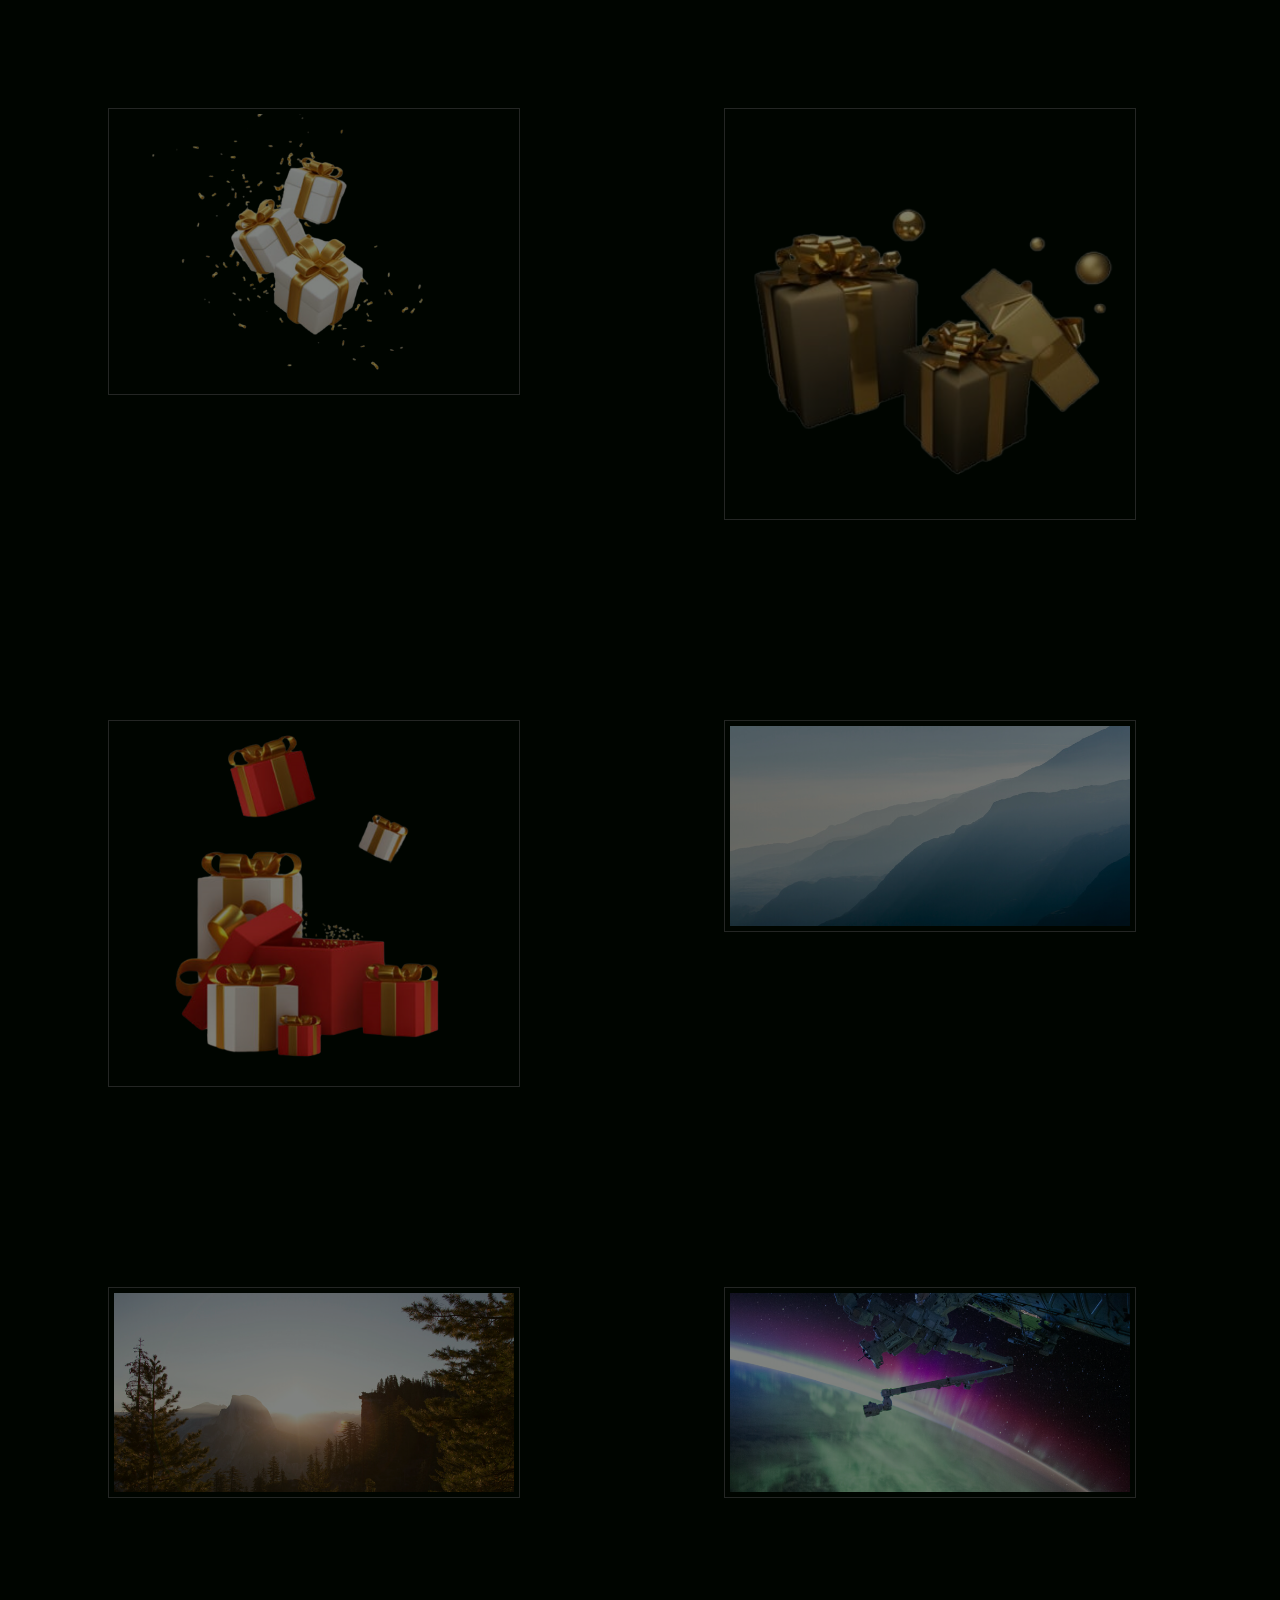
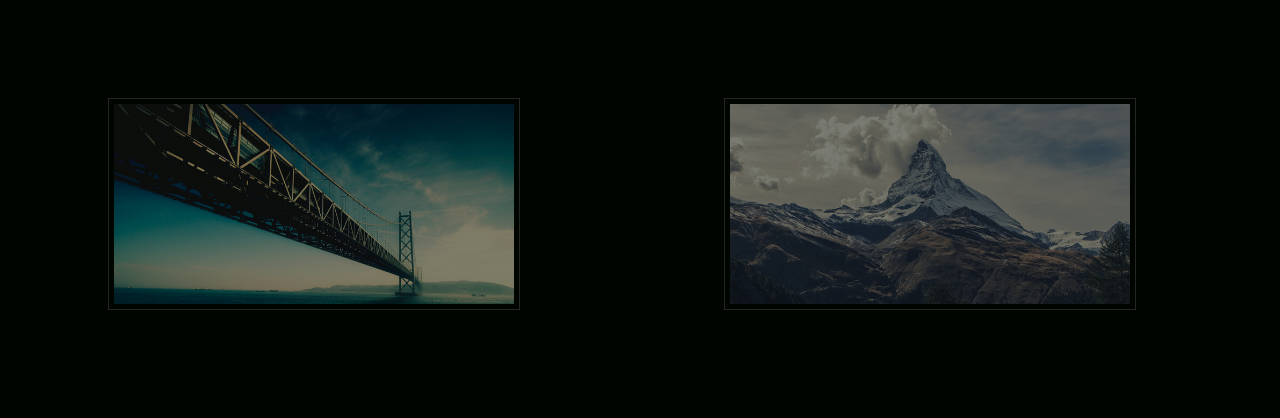
==== index.html @ 0a798679 "cambios imagenes" ====
<!DOCTYPE html>
<html lang="en">
<head>
	<meta charset="UTF-8">
	<title>Imagenes</title>
	<link rel="stylesheet" href="imagenes.css">
</head>
<body>
	<div class="galeria">
		<img src="img/img1.png" alt="Descripcion de la Imagen #1">
		<img src="img/img2.png" alt="Descripcion de la Imagen #2">
		<img src="img/img3.png" alt="Descripcion de la Imagen #3">
		<img src="img/4.jpg" alt="Descripcion de la Imagen #4">

		<img src="img/5.jpg" alt="Descripcion de la Imagen #5">
		<img src="img/6.jpg" alt="Descripcion de la Imagen #6">
		<img src="img/7.jpg" alt="Descripcion de la Imagen #7">
		<img src="img/8.jpg" alt="Descripcion de la Imagen #8">
	</div>
</body>
</html>
---- imagenes.css ----
/* Galeria */
body {
	background: #000500;
}

.galeria {
	width: 100%;
}

.galeria img {
	vertical-align: top;
	/* Hace que la orilla de la imagen se junte con la otra*/
	opacity: 0.5;
	width: 400px;
	margin: 100px;
	padding: 5px;
	border:1px solid #484848;
}

.galeria img:hover {
	border:1px solid #fff;
	opacity: 1;
}
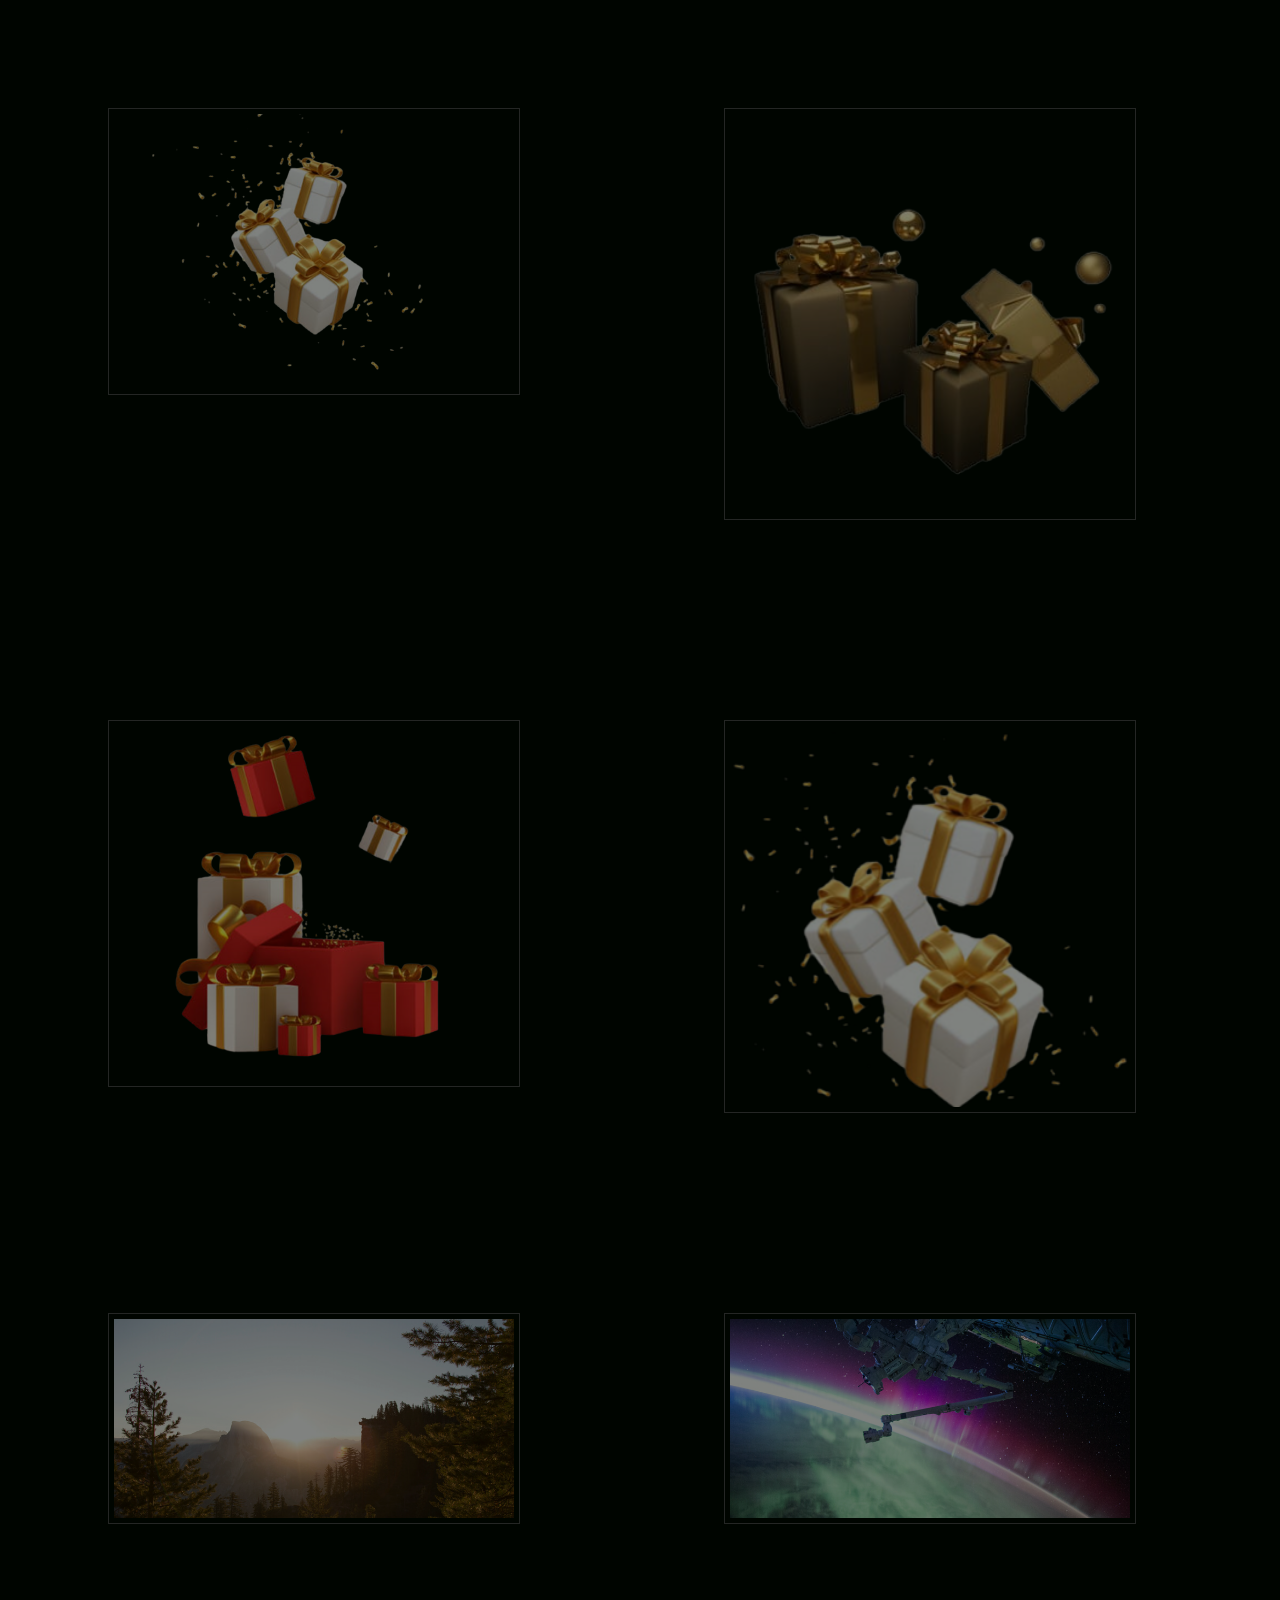
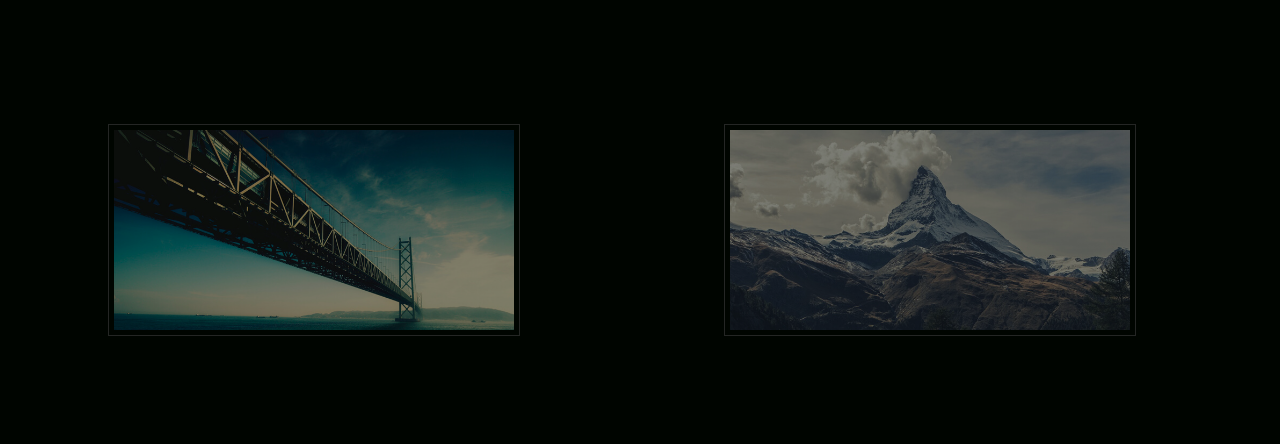
==== commit e5b930c4: "cambios imagenes" ====
--- a/index.html
+++ b/index.html
@@ -10,7 +10,7 @@
 		<img src="img/img1.png" alt="Descripcion de la Imagen #1">
 		<img src="img/img2.png" alt="Descripcion de la Imagen #2">
 		<img src="img/img3.png" alt="Descripcion de la Imagen #3">
-		<img src="img/4.jpg" alt="Descripcion de la Imagen #4">
+		<img src="img/img4.png" alt="Descripcion de la Imagen #4">
 
 		<img src="img/5.jpg" alt="Descripcion de la Imagen #5">
 		<img src="img/6.jpg" alt="Descripcion de la Imagen #6">
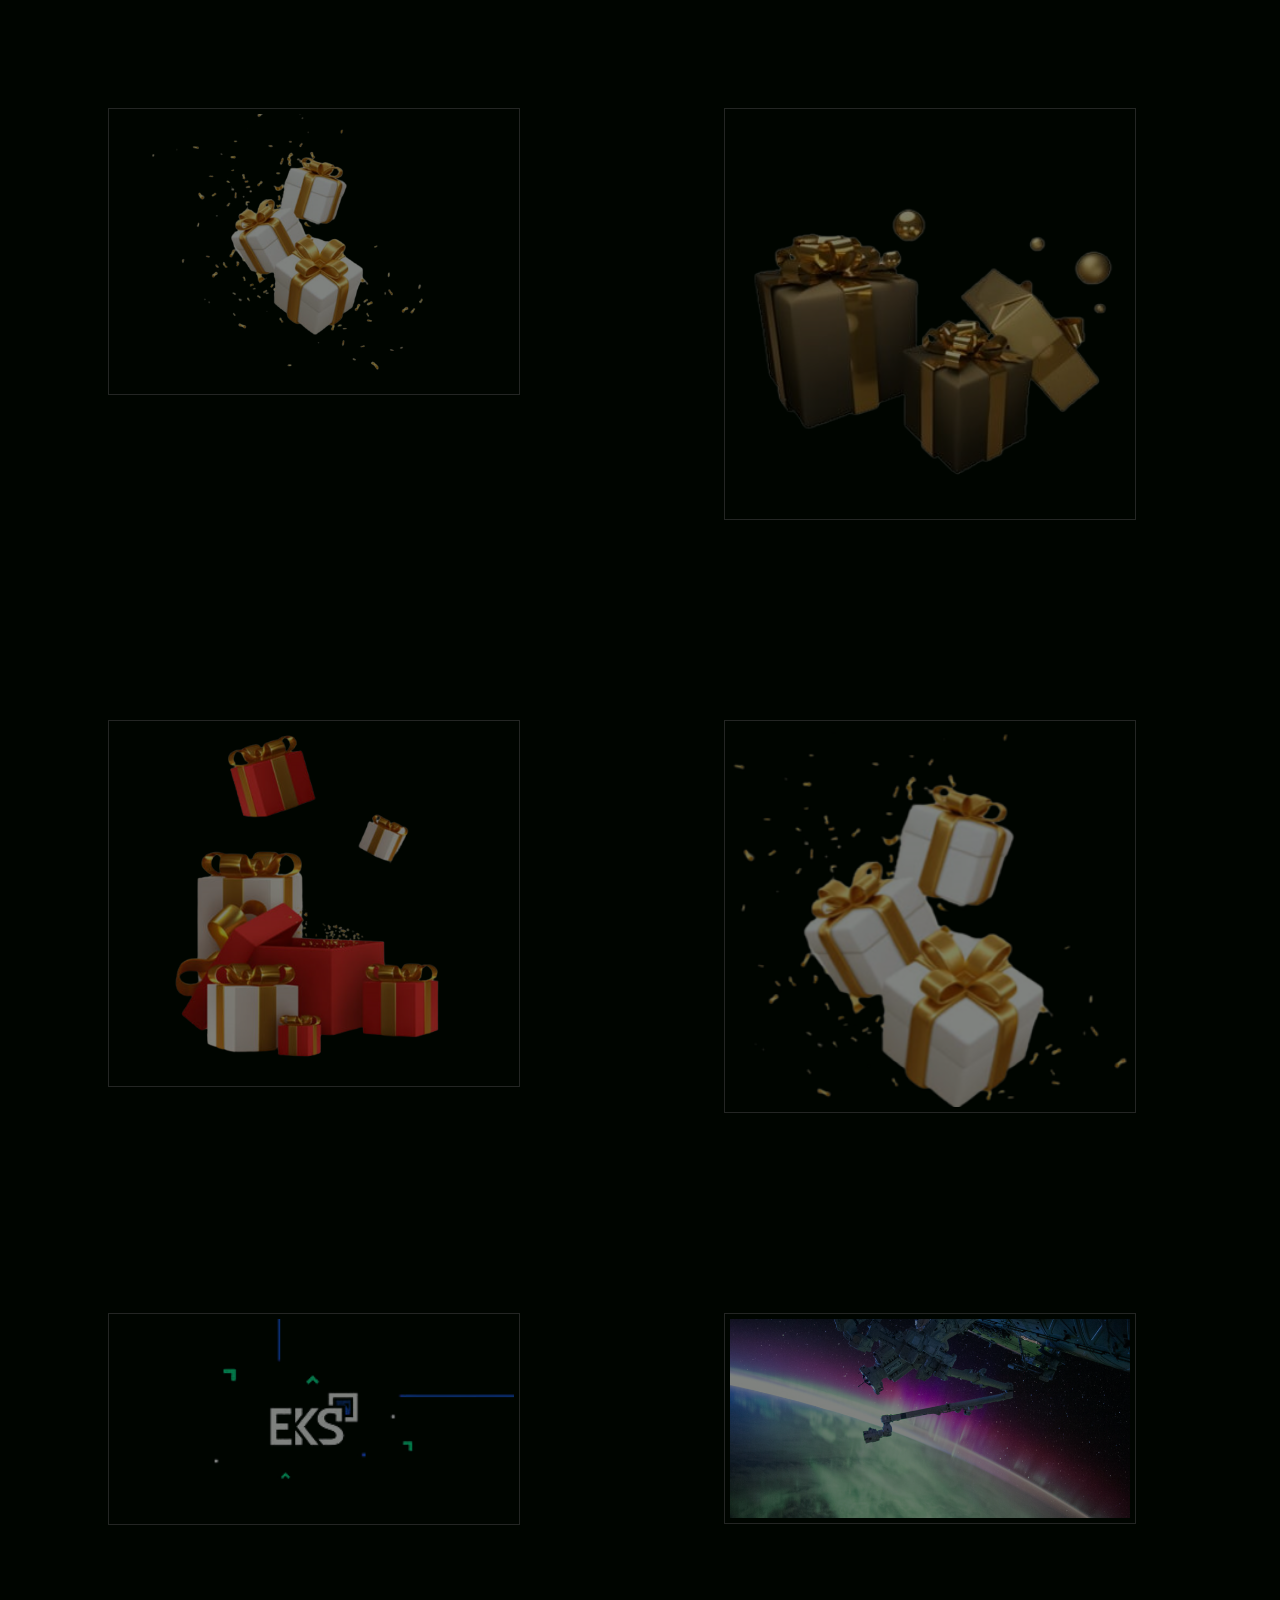
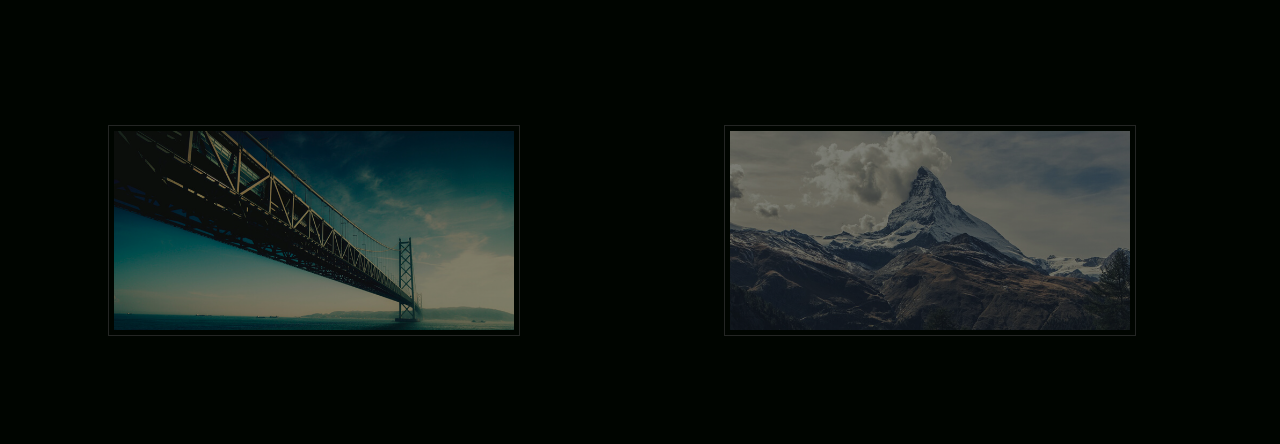
==== commit 2863a8e4: "cambios imagenes" ====
--- a/index.html
+++ b/index.html
@@ -12,7 +12,7 @@
 		<img src="img/img3.png" alt="Descripcion de la Imagen #3">
 		<img src="img/img4.png" alt="Descripcion de la Imagen #4">
 
-		<img src="img/5.jpg" alt="Descripcion de la Imagen #5">
+		<img src="img/img5.png" alt="Descripcion de la Imagen #5">
 		<img src="img/6.jpg" alt="Descripcion de la Imagen #6">
 		<img src="img/7.jpg" alt="Descripcion de la Imagen #7">
 		<img src="img/8.jpg" alt="Descripcion de la Imagen #8">
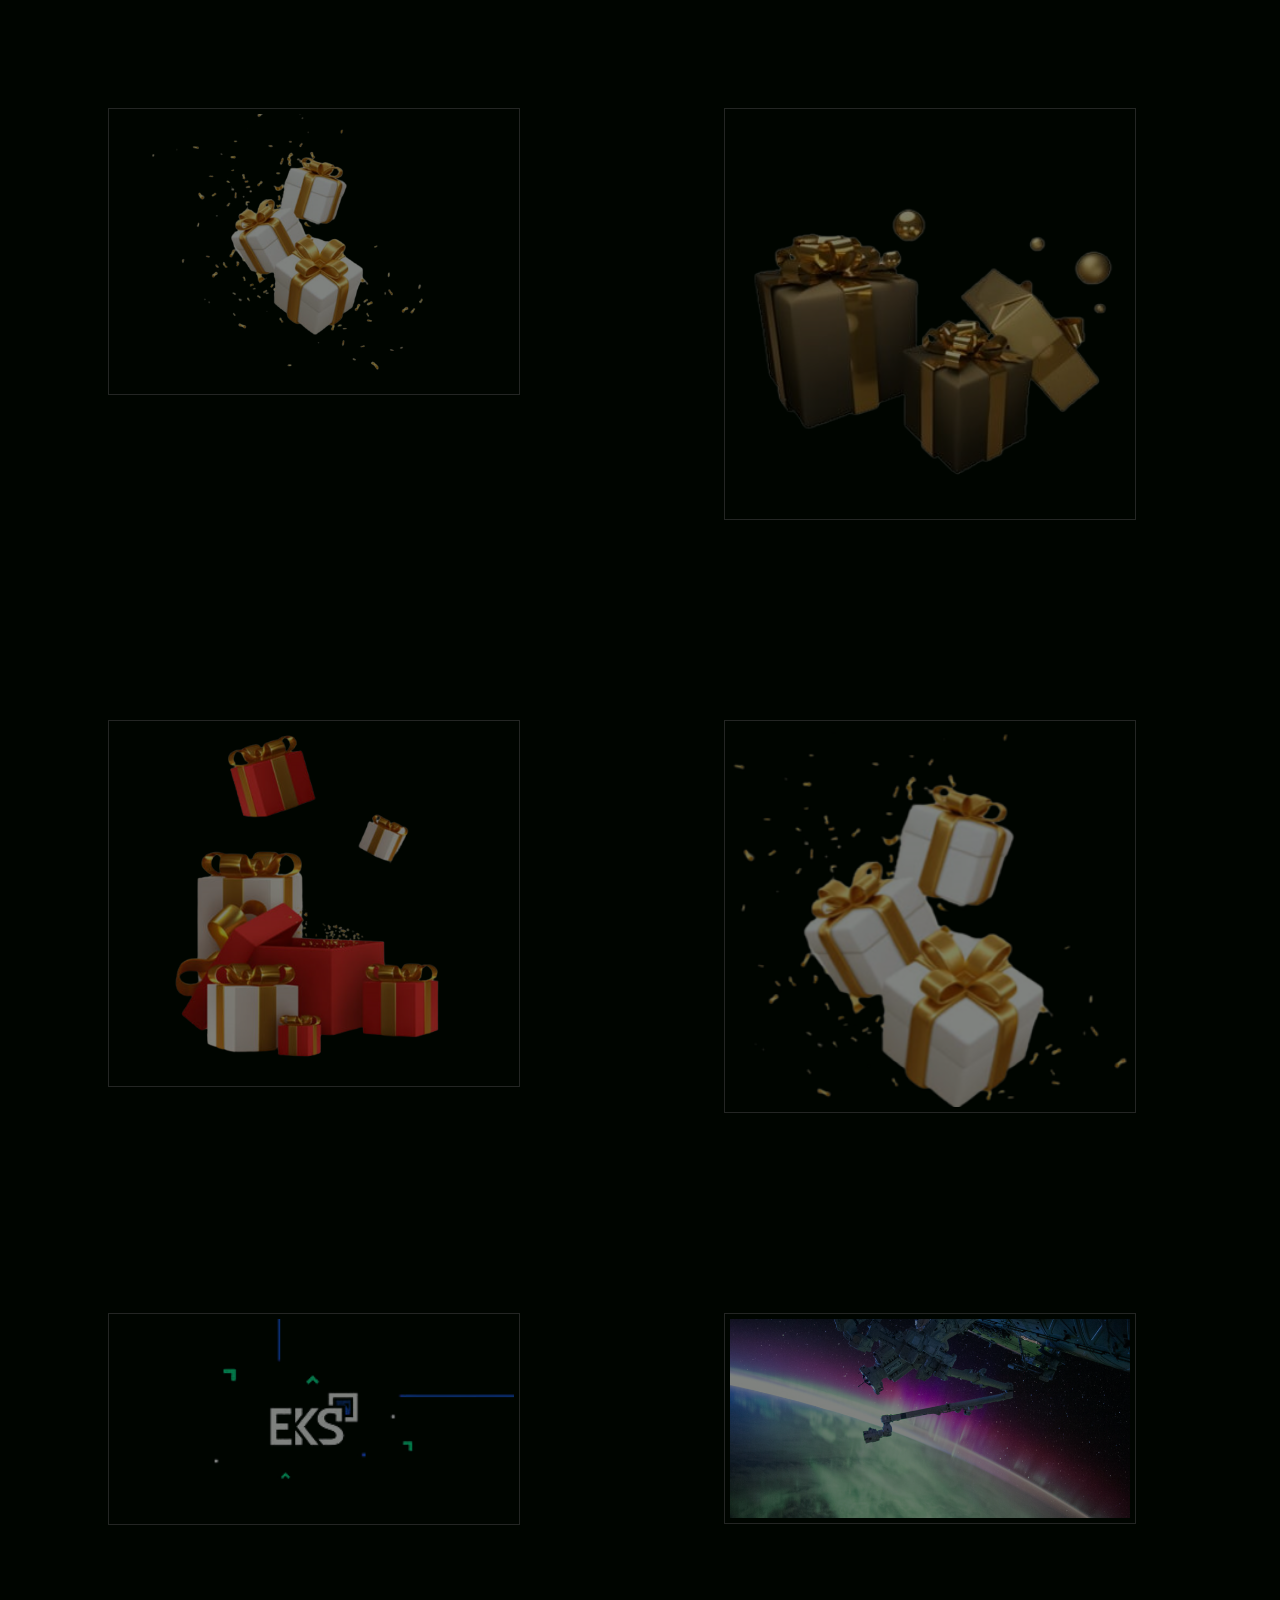
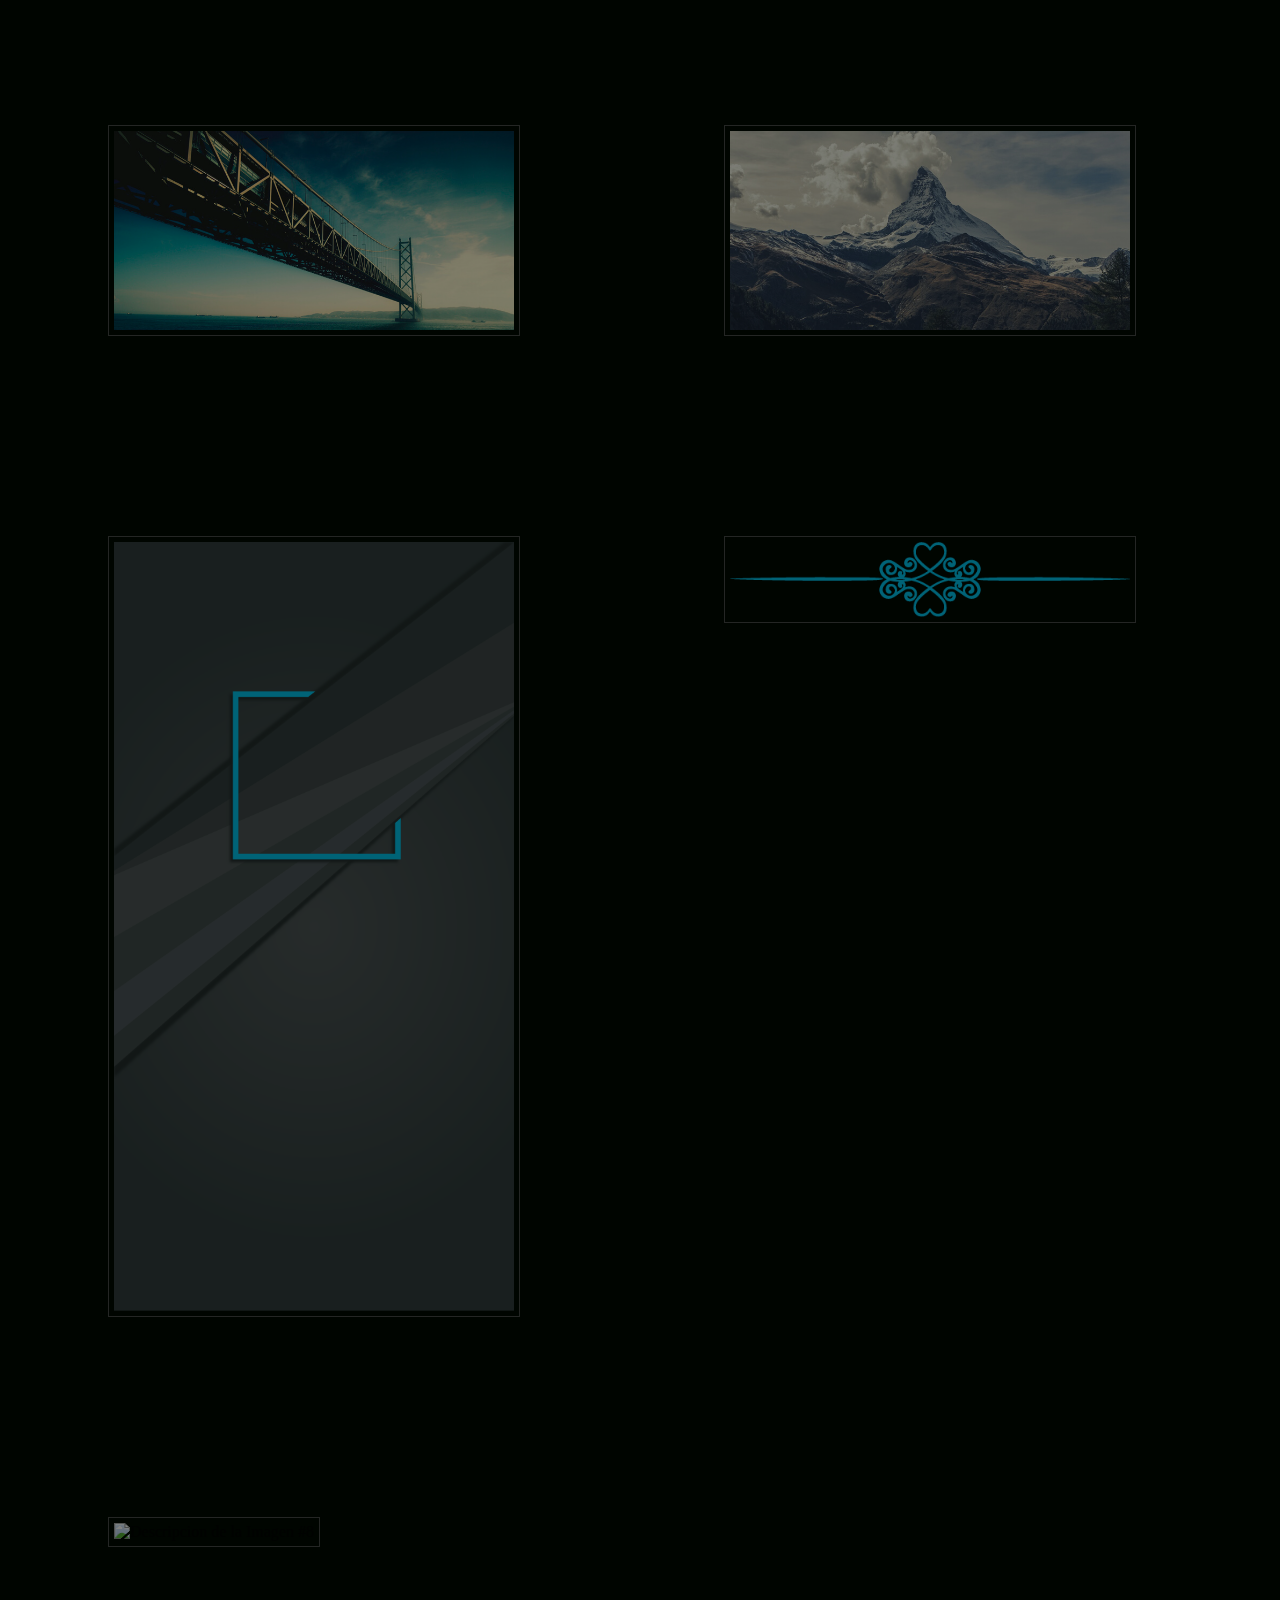
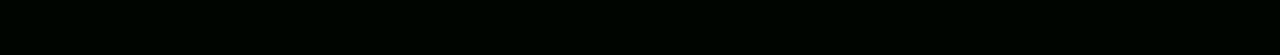
==== commit 422a1fa2: "cambios imagenes" ====
--- a/index.html
+++ b/index.html
@@ -16,6 +16,10 @@
 		<img src="img/6.jpg" alt="Descripcion de la Imagen #6">
 		<img src="img/7.jpg" alt="Descripcion de la Imagen #7">
 		<img src="img/8.jpg" alt="Descripcion de la Imagen #8">
+		<img src="img/image-6.png" alt="Descripcion de la Imagen #8">
+		<img src="img/image-7.png" alt="Descripcion de la Imagen #8">
+		<img src="img/image-8.png" alt="Descripcion de la Imagen #8">
+		
 	</div>
 </body>
 </html>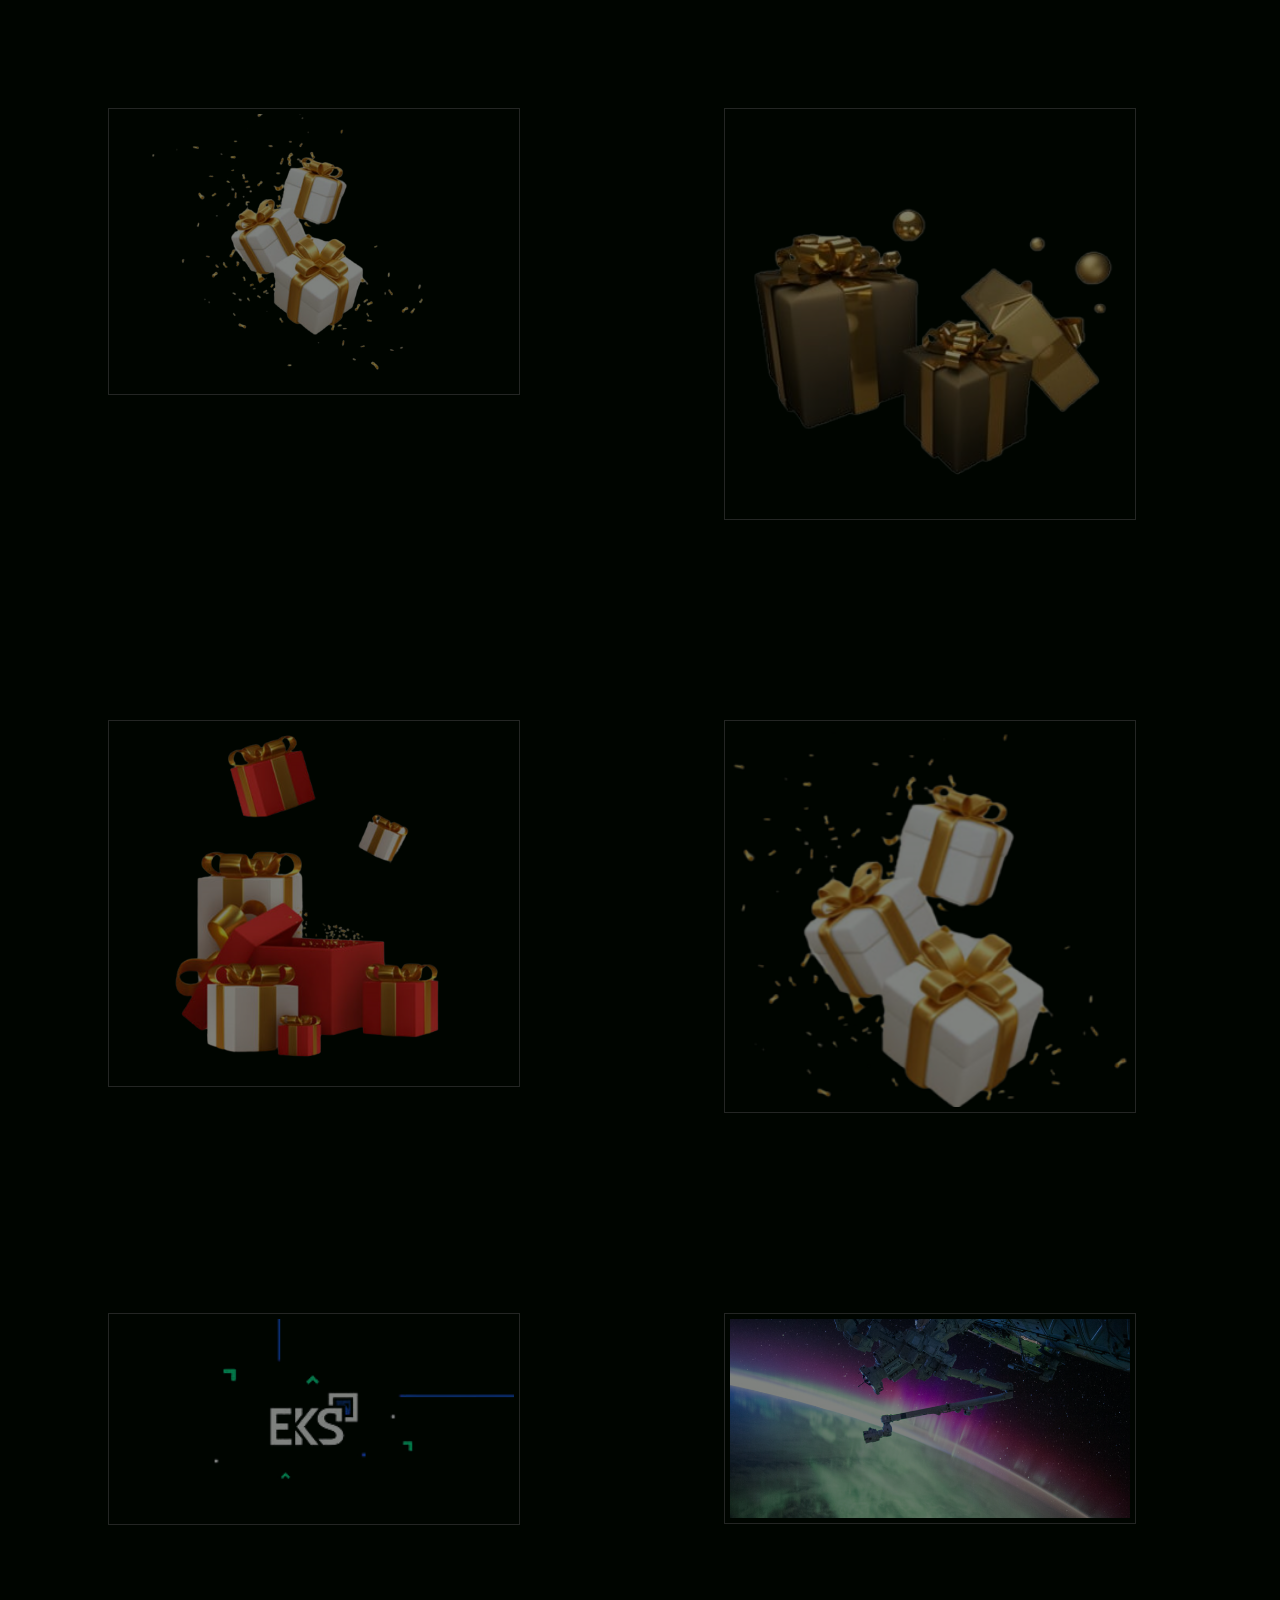
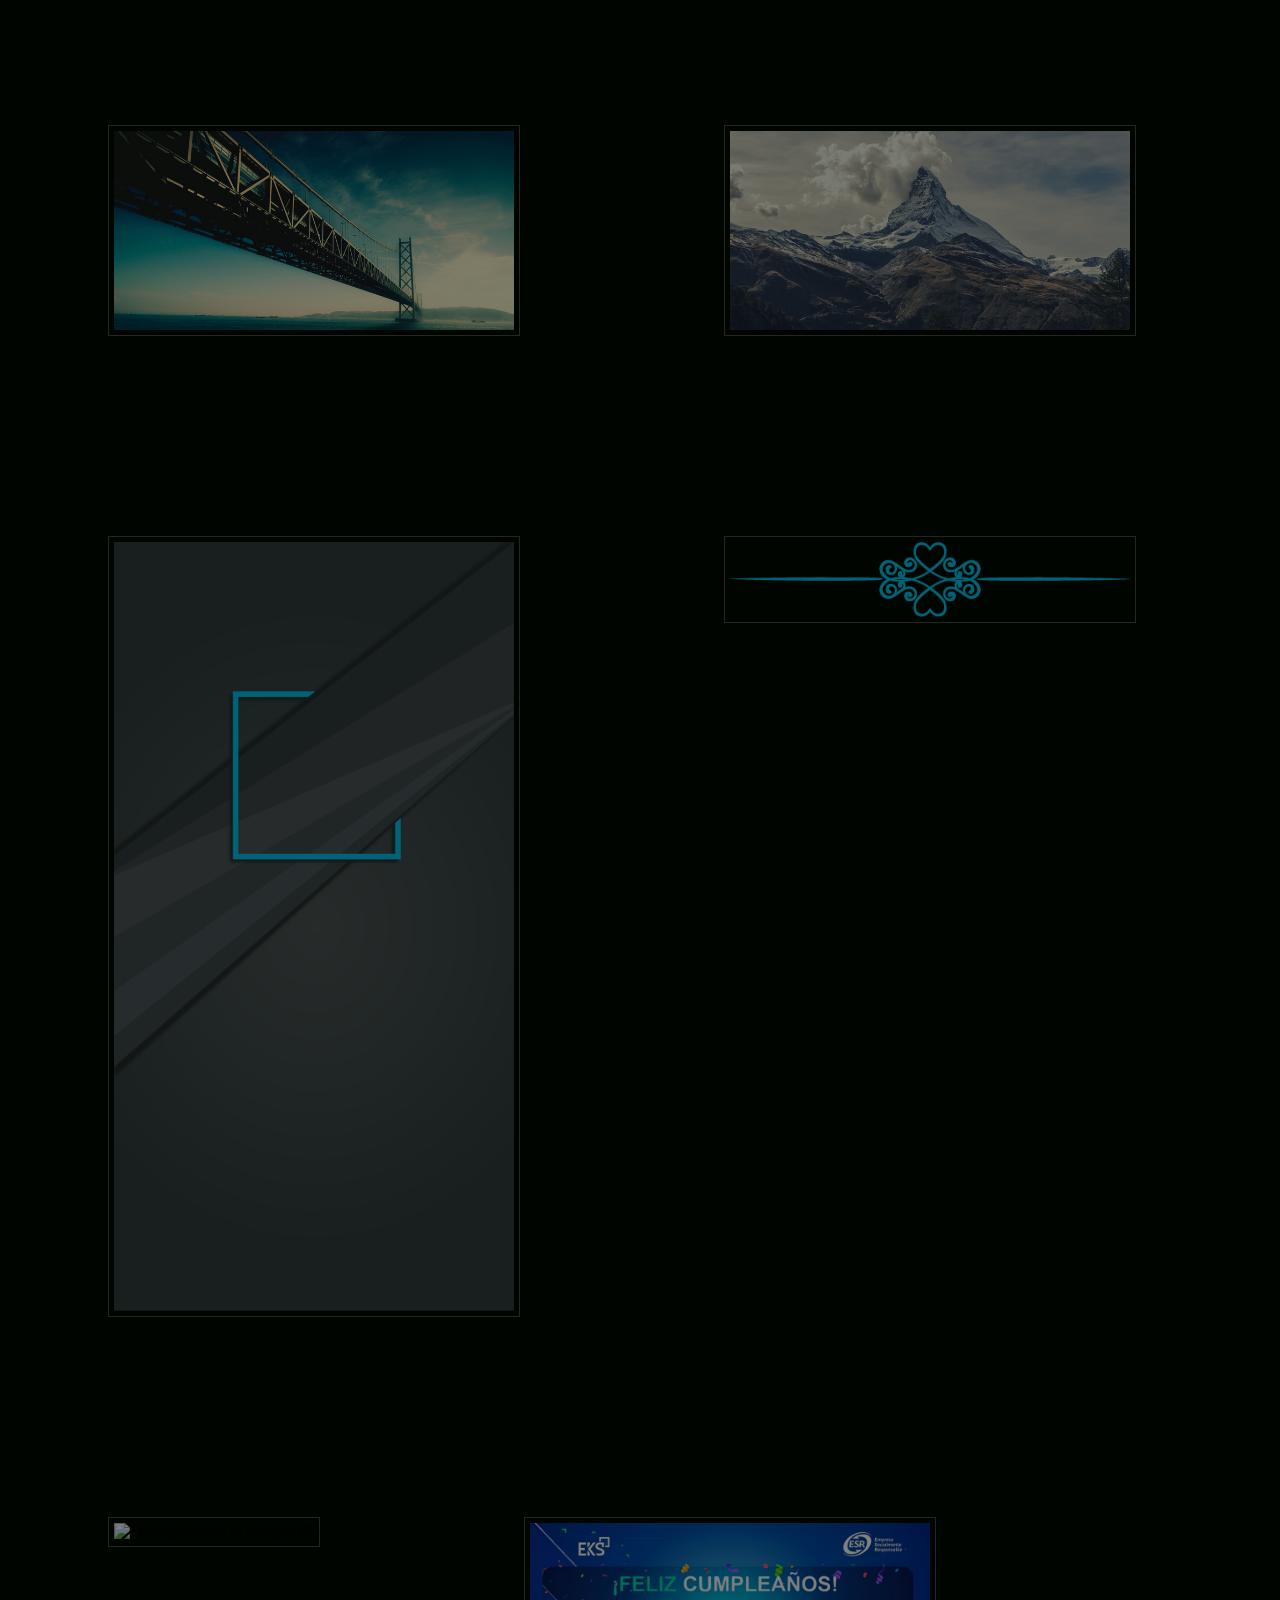
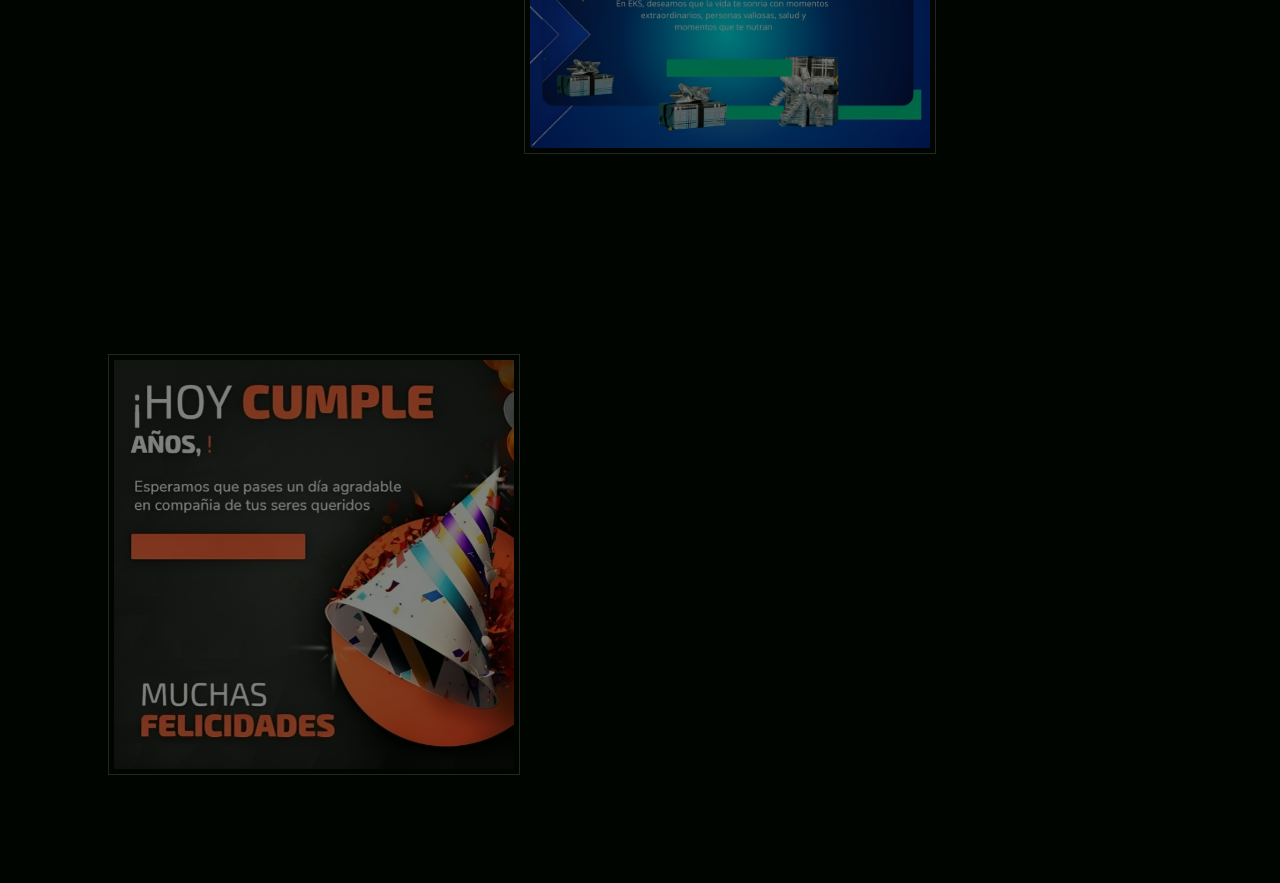
==== commit ef5a56ef: "cambios imagenes" ====
--- a/index.html
+++ b/index.html
@@ -19,6 +19,8 @@
 		<img src="img/image-6.png" alt="Descripcion de la Imagen #8">
 		<img src="img/image-7.png" alt="Descripcion de la Imagen #8">
 		<img src="img/image-8.png" alt="Descripcion de la Imagen #8">
+		<img src="img/bg.jpeg" alt="Descripcion de la Imagen #8">
+		<img src="img/cumple-onexo.jpeg" alt="Descripcion de la Imagen #8">
 		
 	</div>
 </body>
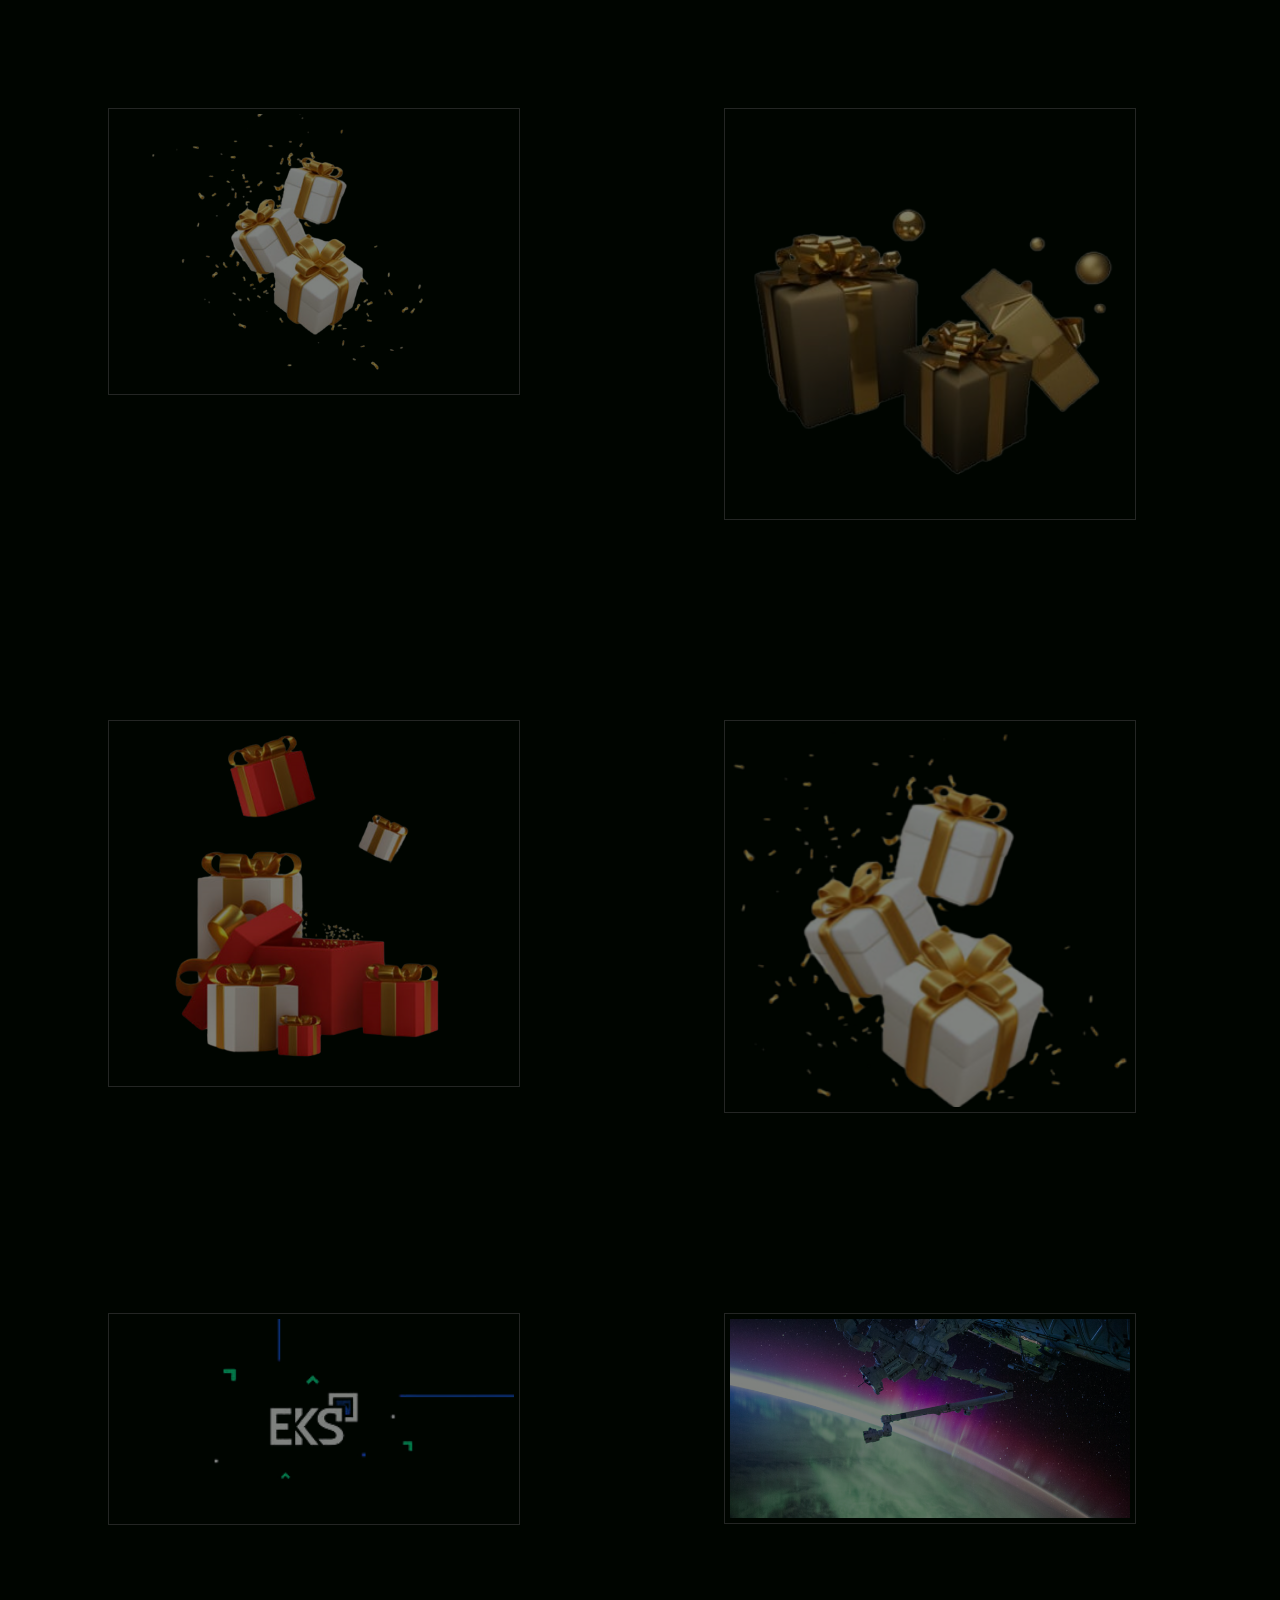
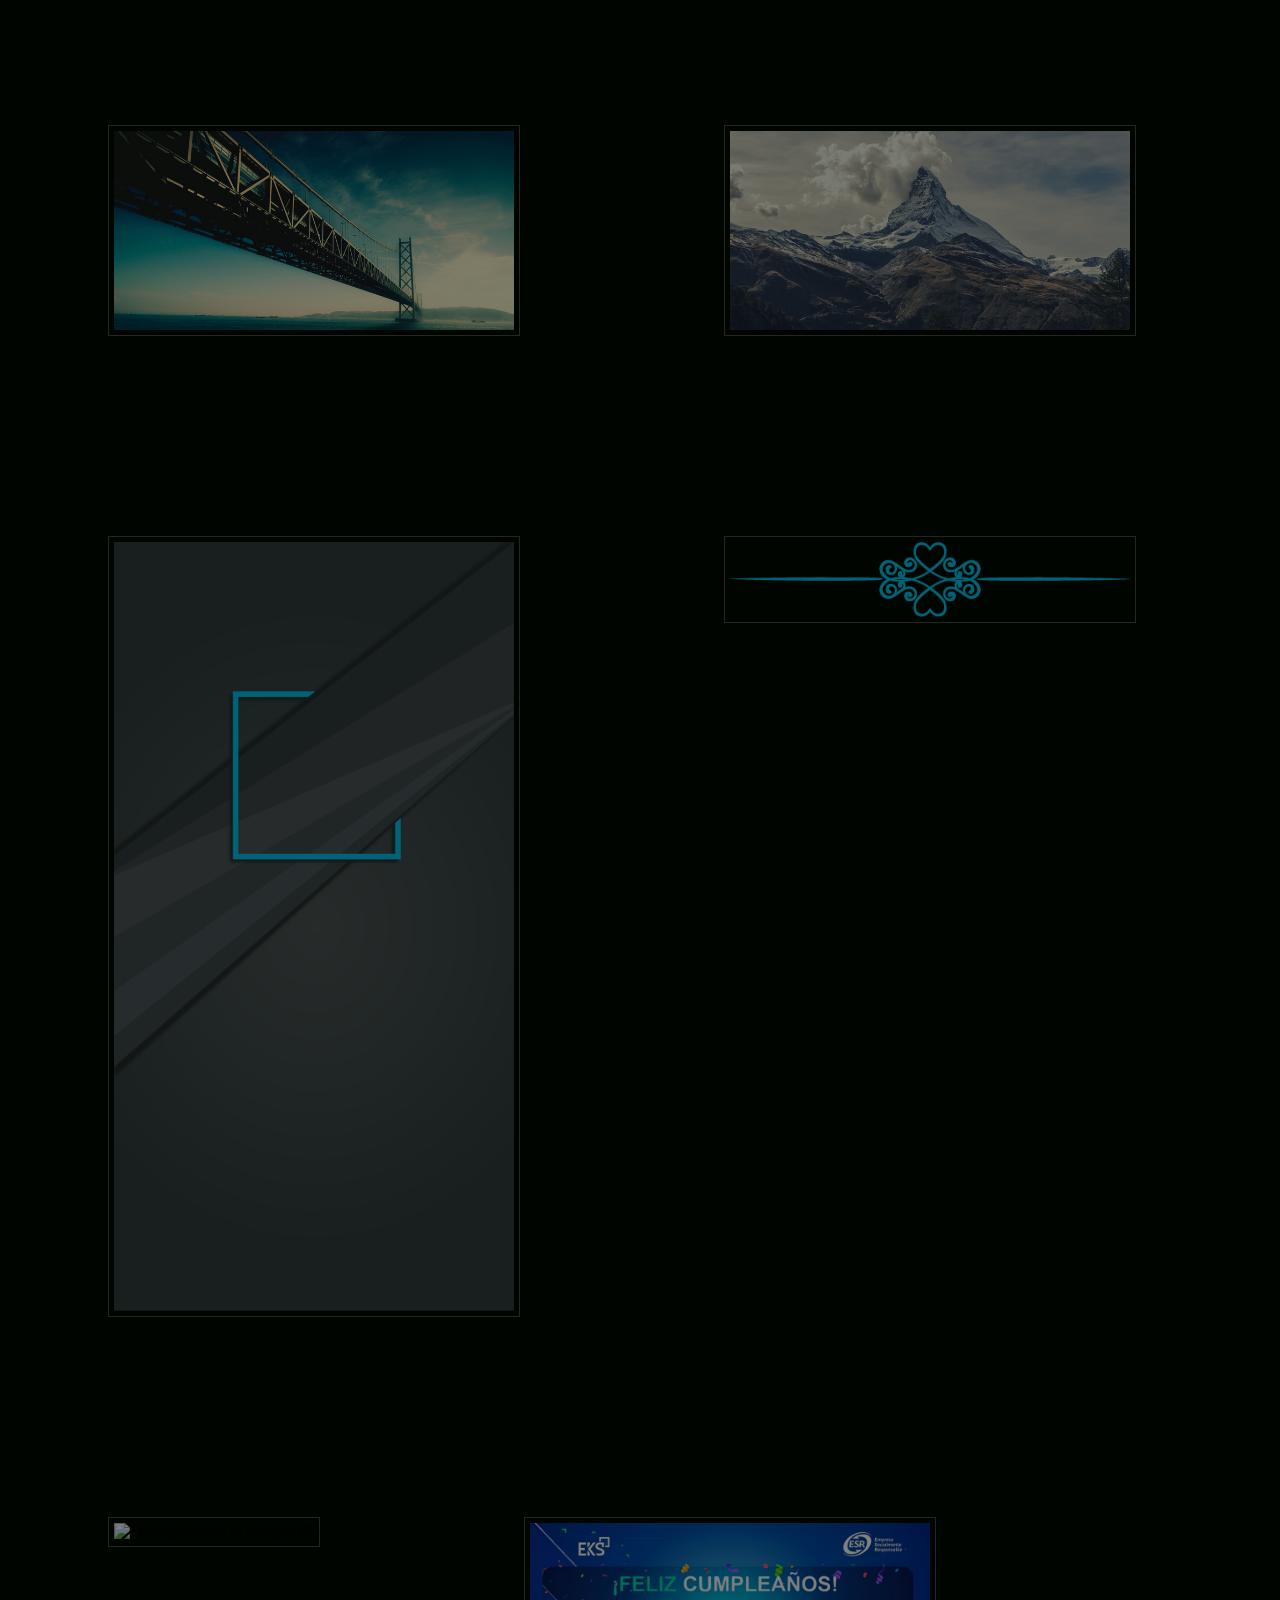
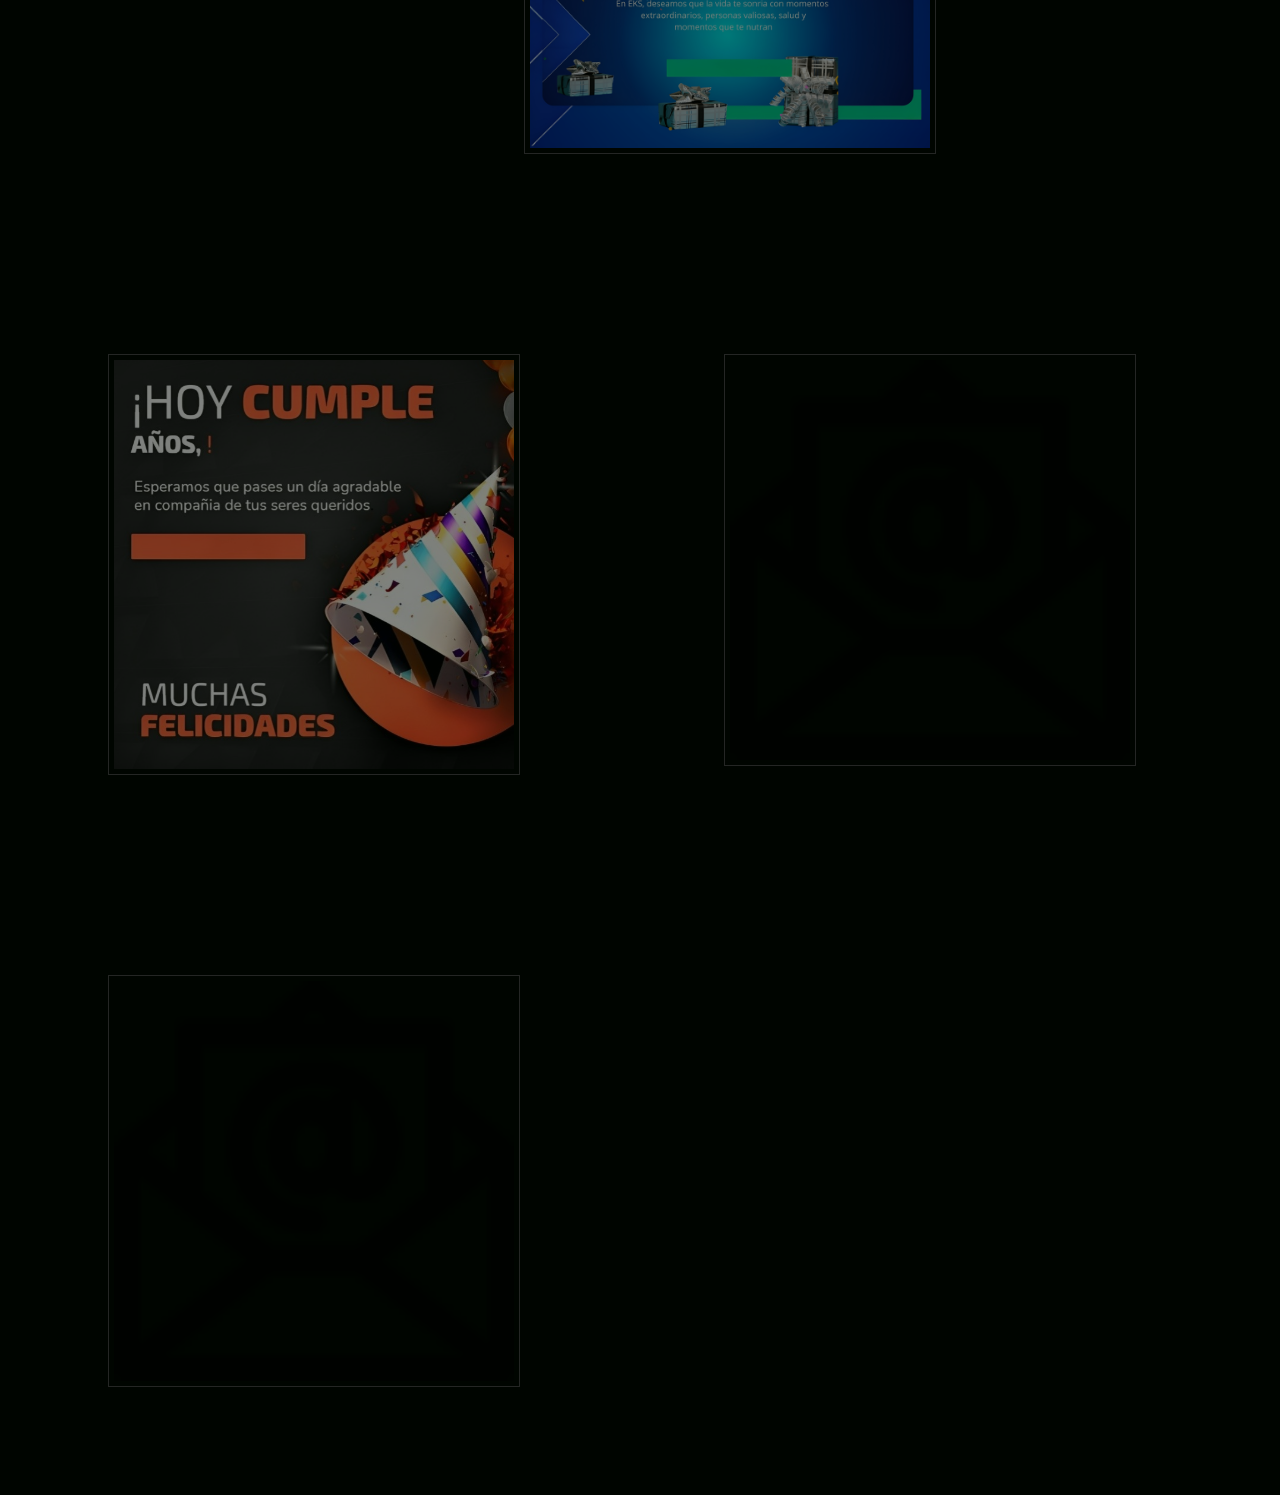
==== commit ab5ad524: "cambios imagenes" ====
--- a/index.html
+++ b/index.html
@@ -21,6 +21,8 @@
 		<img src="img/image-8.png" alt="Descripcion de la Imagen #8">
 		<img src="img/bg.jpeg" alt="Descripcion de la Imagen #8">
 		<img src="img/cumple-onexo.jpeg" alt="Descripcion de la Imagen #8">
+		<img src="img/img6.png" alt="Descripcion de la Imagen #8">
+		<img src="img/img7.png" alt="Descripcion de la Imagen #8">
 		
 	</div>
 </body>
